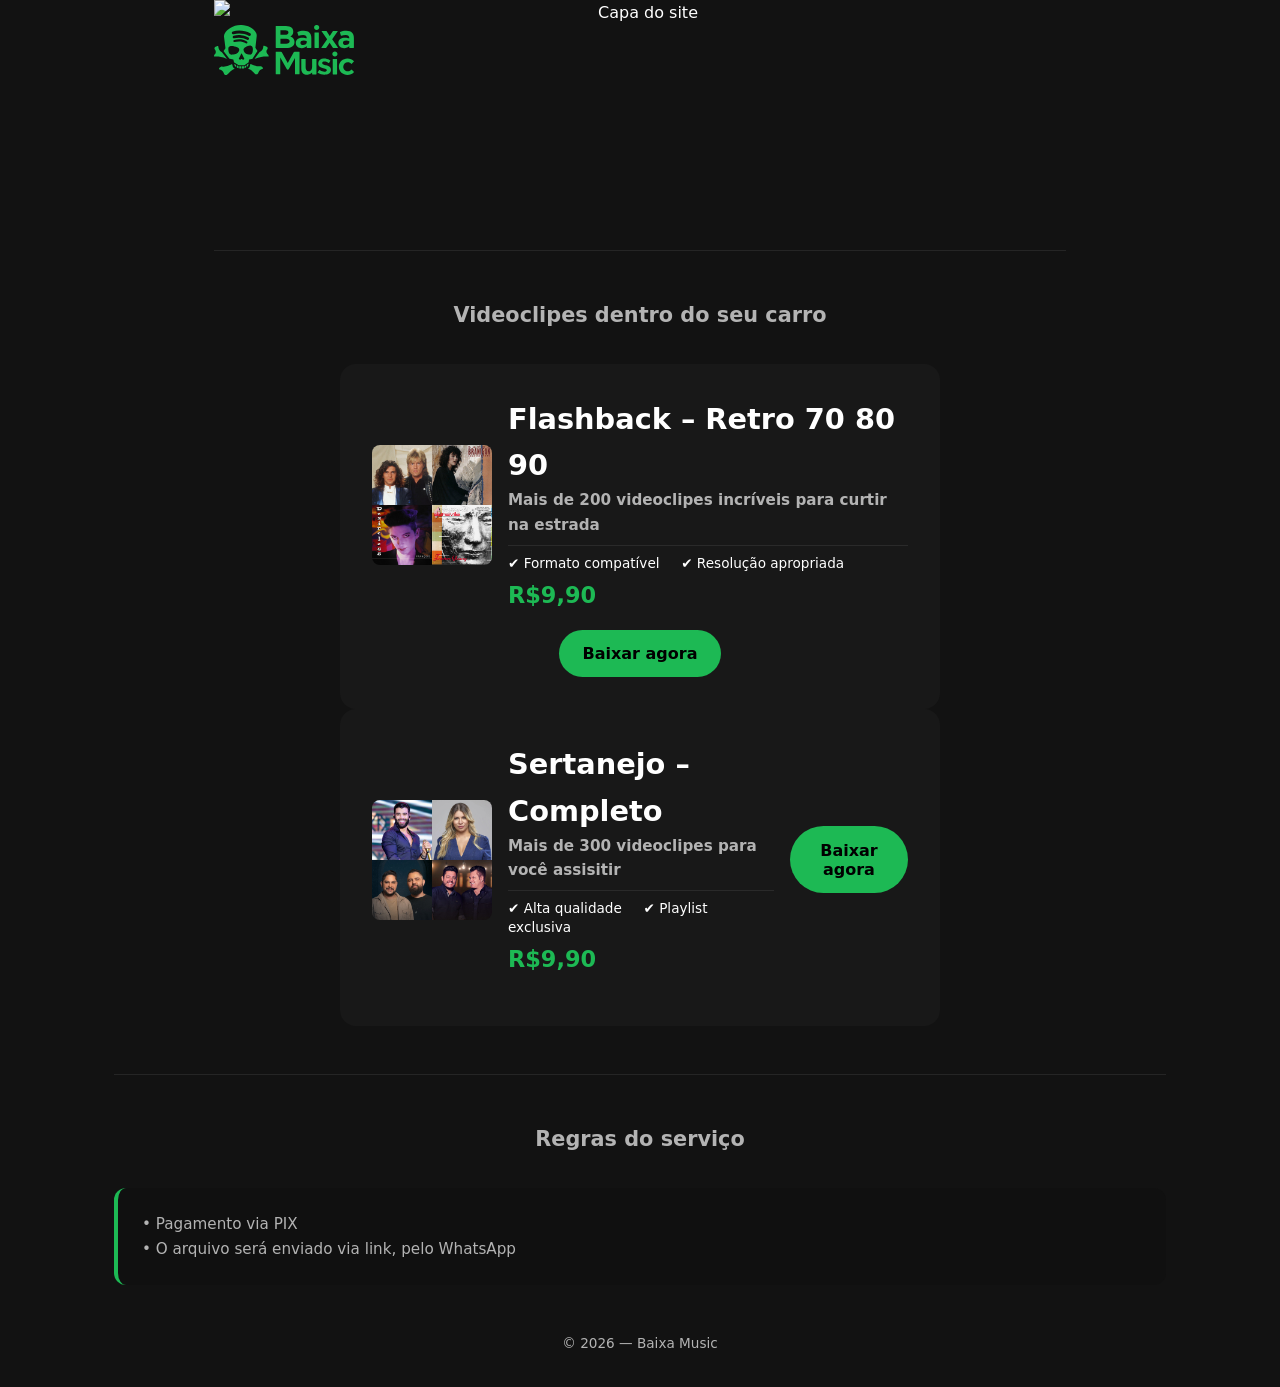
==== index.html @ f5817fbc "Update index.html" ====
<!DOCTYPE html>
<html lang="pt-BR">
<head>
  <meta charset="UTF-8">
  <title>Baixa Music</title>
  <meta name="viewport" content="width=device-width, initial-scale=1.0, maximum-scale=1.0, user-scalable=no">

  <!-- Ícone do site -->
  <link rel="icon" href="favicon.svg" type="image/svg+xml">
  <meta name="theme-color" content="#1DB954">

  <!-- CSS externo -->
  <link rel="stylesheet" href="style.css">
</head>

<body>

<header>
  <div class="hero">
    <img src="logo.svg" alt="Baixa Music" class="logo">
    <img class="capa" src="https://i.imgur.com/JgBboeH.png" alt="Capa do site">
  </div>

  <h2>Videoclipes dentro do seu carro</h2>

  <div class="services">
    <div class="card">
      <div class="card-content">
         <img src="[data-uri]" 
         alt="Capa do clipe" 
         class="card-img" 
         loading="lazy">

        <div class="card-info">
          <h3>
            <span class="desktop-title">Flashback – Retro 70 80 90</span>
            <span class="mobile-title">Flashback 70 • 80 • 90</span>
          </h3>

          <p class="Sub-desc">Mais de 200 videoclipes incríveis para curtir na estrada</p>

          <div class="info-desc2">
            <span class="desktop-benefits">
              ✔ Formato compatível &nbsp;&nbsp;&nbsp; ✔ Resolução apropriada
            </span>

            <span class="mobile-benefits">
              ✔ Formato compatível<br>
              ✔ Resolução apropriada
            </span>
          </div>

          <div class="price">R$9,90</div>
        </div>
      </div>


      <!-- Agora a descrição e o botão ficam abaixo -->
      <div class="info-descricao">
        <button onclick="window.location.href='https://baixamusic.github.io/pagamento-via-pix.html'" class="btn">
        Baixar agora
        </button>
      </div>
    </div>
  </div>

  <!-- Novo Card -->
<div class="card">
  <div class="card-content">
    <img src="[data-uri]" 
         alt="Capa do clipe"  
         class="card-img"  
         loading="lazy">

    <div class="card-info">
      <h3>
        <span class="desktop-title">Sertanejo – Completo</span>
        <span class="mobile-title">Sertanejo</span>
      </h3>

      <p class="Sub-desc">Mais de 300 videoclipes para você assisitir</p>

      <div class="info-desc2">
        <span class="desktop-benefits">
          ✔ Alta qualidade &nbsp;&nbsp;&nbsp; ✔ Playlist exclusiva
        </span>
        <span class="mobile-benefits">
          ✔ Alta qualidade<br>
          ✔ Playlist exclusiva
        </span>
      </div>

      <div class="price">R$9,90</div>
    </div>

    <!-- Agora a descrição e o botão ficam abaixo -->
    <div class="info-descricao">
      <button onclick="window.location.href='https://baixamusic.github.io/pagamento-via-pix.html'" class="btn">
        Baixar agora
      </button>
    </div>
  </div>
</div>
  
</header>

<section>
  <h2>Regras do serviço</h2>
  <div class="rules">
    • Pagamento via PIX<br>
    • O arquivo será enviado via link, pelo WhatsApp<br>
  </div>
</section>

<footer>
  © 2026 — Baixa Music
</footer>

<script src="script.js"></script>
</body>
</html>
---- style.css ----
/* Reset e ajustes globais */
  * {
    box-sizing: border-box;
    margin: 0;
    padding: 0;
    font-family: system-ui, -apple-system, BlinkMacSystemFont, sans-serif;
    -webkit-tap-highlight-color: transparent; /* remove highlight azul em mobile */
  }

  :root {
    --bg: #121212;
    --card: #181818;
    --text: #ffffff;
    --muted: #b3b3b3;
    --accent: #1DB954;
    --danger: #ff4d4d;
  }

  body {
    background: var(--bg);
    color: var(--text);
    line-height: 1.6;
    user-select: none;
    -webkit-user-select: none;
    -ms-user-select: none;
  }

  /* Header */
  header {
    padding: 0 1.5rem;
    text-align: center;
    max-width: 900px;
    margin: auto;
  }

  header h1 {
    font-size: 2.5rem;
    margin-bottom: 1rem;
    font-weight: 700;
  }

  header p {
    color: var(--muted);
    font-size: 1.1rem;
    margin-bottom: 2rem;
  }

  /* Botões */
  .btn {
    background: var(--accent);
    color: #000;
    border: none;
    padding: 0.9rem 1.5rem;
    border-radius: 50px;
    font-weight: 600;
    cursor: pointer;
    transition: transform 0.15s ease, opacity 0.15s ease;
  }

  .btn:hover {
    transform: scale(1.05);
    opacity: 0.9;
  }

  .btn:active {
  transform: scale(0.95);
  opacity: 0.8;
  }


  .btn-whatsapp {
  display: inline-block;
  margin-top: 1.5rem; /* adiciona espaço acima do botão */
  padding: 0.9rem 1.5rem;
  background: var(--accent);
  color: #000;
  text-decoration: none;
  border: none;
  border-radius: 50px;
  font-weight: 600;
  cursor: pointer;
  transition: transform 0.15s ease, opacity 0.15s ease;
  }

  .btn-whatsapp:hover {
  transform: scale(1.05);
  opacity: 0.9;
  }

  .btn-whatsapp:active {
  transform: scale(0.95);
  opacity: 0.8;
  }

  .copy-btn {
  display: inline-flex;   /* muda para inline-flex */
  text-align: center!important;
  align-items: center;    /* alinha verticalmente ícone e texto */
  padding: 0.9rem 1.5rem;
  background: var(--accent);
  color: #000;
  text-decoration: none;
  border: none;
  border-radius: 50px;
  font-weight: 600;
  cursor: pointer;
  transition: transform 0.15s ease, opacity 0.15s ease;
  }

  .copy-btn svg {
  margin-right: 8px;      /* espaço entre ícone e texto */
  }

  .copy-btn:hover {
  transform: scale(1.05);
  opacity: 0.9;
  }

  .copy-btn:active {
  transform: scale(0.95);
  opacity: 0.8;
  }


  .iconsvg {
  color: #000 !important;
  }

  /* Seções */
  section {
    max-width: 1100px;
    margin: auto;
    padding: 3rem 1.5rem;
    padding-bottom: 1rem!important;
  }

h2 {
  text-align: center;
  margin-bottom: 2rem;
  font-size: 1.3rem;
  font-weight: bold;
  color: var(--muted);
  border-top: 1px solid rgba(255,255,255,0.08);
  padding-top: 3rem; /* espaçamento entre a borda e o texto */
  margin-top: 0;     /* mantém sem margem extra acima */
}

  /* Grids */
  .steps, .services {
    display: grid;
    grid-template-columns: repeat(auto-fit, minmax(250px, 1fr));
    gap: 1.5rem;
  }

  /* Cards */
  .card {
    display: flex;
    flex-direction: column;
    justify-content: center;
    align-items: center;
    padding: 2rem;
    background: var(--card);
    border-radius: 16px;
    text-align: center;
    transition: transform 0.2s ease;
    max-width: 600px;
    margin: 0 auto;
  }

  .card:hover {
    transform: translateY(-5px);
  }

  .card h3 {
    font-size: 1.8rem;
    font-weight: bold;
  }

  .card p {
    color: var(--muted);
    font-size: 0.95rem;
    margin-bottom: 0.3rem;
  }

  .price {
    font-size: 1.4rem;
    font-weight: bold;
    color: var(--accent);
  }

  .hidden {
    display: none;
  }

  /* Conteúdo dentro do card */
  .card-content {
    display: flex;
    flex-direction: row;
    align-items: center;
    gap: 1rem;
    margin-bottom: 1rem;
  }

  .card-img {
    max-width: 120px;
    border-radius: 8px;
  }

  .card-info {
    display: flex;
    flex-direction: column;
    justify-content: space-between;
    height: 100%;
    text-align: left;
  }

  .card-info-content {
    flex: 1;
  }

  .card-info button {
    margin-top: 1rem;
    align-self: flex-start;
  }

  /* Info extra */
  .info-descricao {
    display: flex;
    flex-direction: column;
    align-items: center;
    text-align: center;
  }

  .info-desc2 {
    font-size: 0.85rem !important;
    line-height: 1.4;
    margin-bottom: 0.3rem;
  }

  .Sub-desc {
    font-weight: bold;
    padding-bottom: 0.5rem;
    margin-bottom: 0.5rem !important;
    border-bottom: 1px solid rgba(255,255,255,0.08);
  }

  /* Regras */
  .rules {
    background: #101010;
    border-left: 4px solid var(--accent);
    padding: 1.5rem;
    border-radius: 12px;
    color: var(--muted);
    font-size: 0.95rem;
  }

  /* Footer */
  footer {
    text-align: center;
      /* Footer */
  footer {
    text-align: center;
    padding-top: 0rem!important;
    padding: 2rem;
    color: var(--muted);
    font-size: 0.85rem;
  }
    padding: 2rem;
    color: var(--muted);
    font-size: 0.85rem;
  }

  /* Responsividade */
  @media (max-width: 600px) {
    header h1 {
      font-size: 2rem;
    }
  }

  @media (max-width: 768px) {
    .card {
      padding: 1.5rem;
      margin-top: 1.5rem;
    }

    .card-content {
      flex-direction: column;
      text-align: center;
    }

    .card-img {
      max-width: 160px;
    }

    .card-info {
      text-align: center;
      align-items: center;
    }

    .card-info button {
      align-self: center;
      width: 100%;
    }

    .card h3 {
      font-size: 1.4rem;
    }

    .info-desc2 {
      font-size: 0.8rem;
    }
  }

  /* Títulos alternativos */
  .mobile-title { display: none; }
  @media (max-width: 768px) {
    .desktop-title { display: none; }
    .mobile-title { display: inline; }
  }

  /* Benefícios alternativos */
  .mobile-benefits { display: none; }
  @media (max-width: 768px) {
    .desktop-benefits { display: none; }
    .mobile-benefits { display: block; }
  }

  /* Hero */
  .logo {
    width: 140px;
    margin-bottom: 1.5rem;
    fill: var(--accent) !important;
  }

  .logo2 {
    width: 140px;
    margin-top: 1.5rem;
    padding-top: 1.5rem; 
    fill: var(--accent) !important;
  }

  .hero {
    position: relative;
    width: 100%;
    min-height: 250px;
    overflow: hidden;
  }

  .hero .capa {
    width: 100%;
    height: auto;
    display: block;
  }

  .hero .logo {
    position: absolute;
    top: 20%; /* centraliza verticalmente */
    left: 0;
    transform: translateY(-50%);
    width: 140px;
    height: auto;
    margin-bottom: 1.5rem;
    fill: var(--accent) !important;
  }

  /* QR Code PIX */
  .qrpix {
  display: block;
  max-width: 280px;   /* tamanho máximo em mobile */
  width: 100%;        /* ocupa toda a largura disponível */
  height: auto;
  margin: 20px auto;  /* centraliza horizontalmente */
  border-radius: 16px; /* cantos arredondados */
  box-shadow: 0 4px 12px rgba(0,0,0,0.1); /* leve sombra */
  }

  /* Ajuste para telas maiores (desktop) */
  @media (min-width: 768px) {
  .qrpix {
  max-width: 320px; /* aumenta um pouco no desktop */
  border-radius: 20px;
  }

  section.pix-info {
  padding-top: 0rem !important;
  margin-top: 0rem !important;
  } 

  input, button, select, textarea {
  font-size: 16px; /* evita zoom automático em Android e iOS */
  }
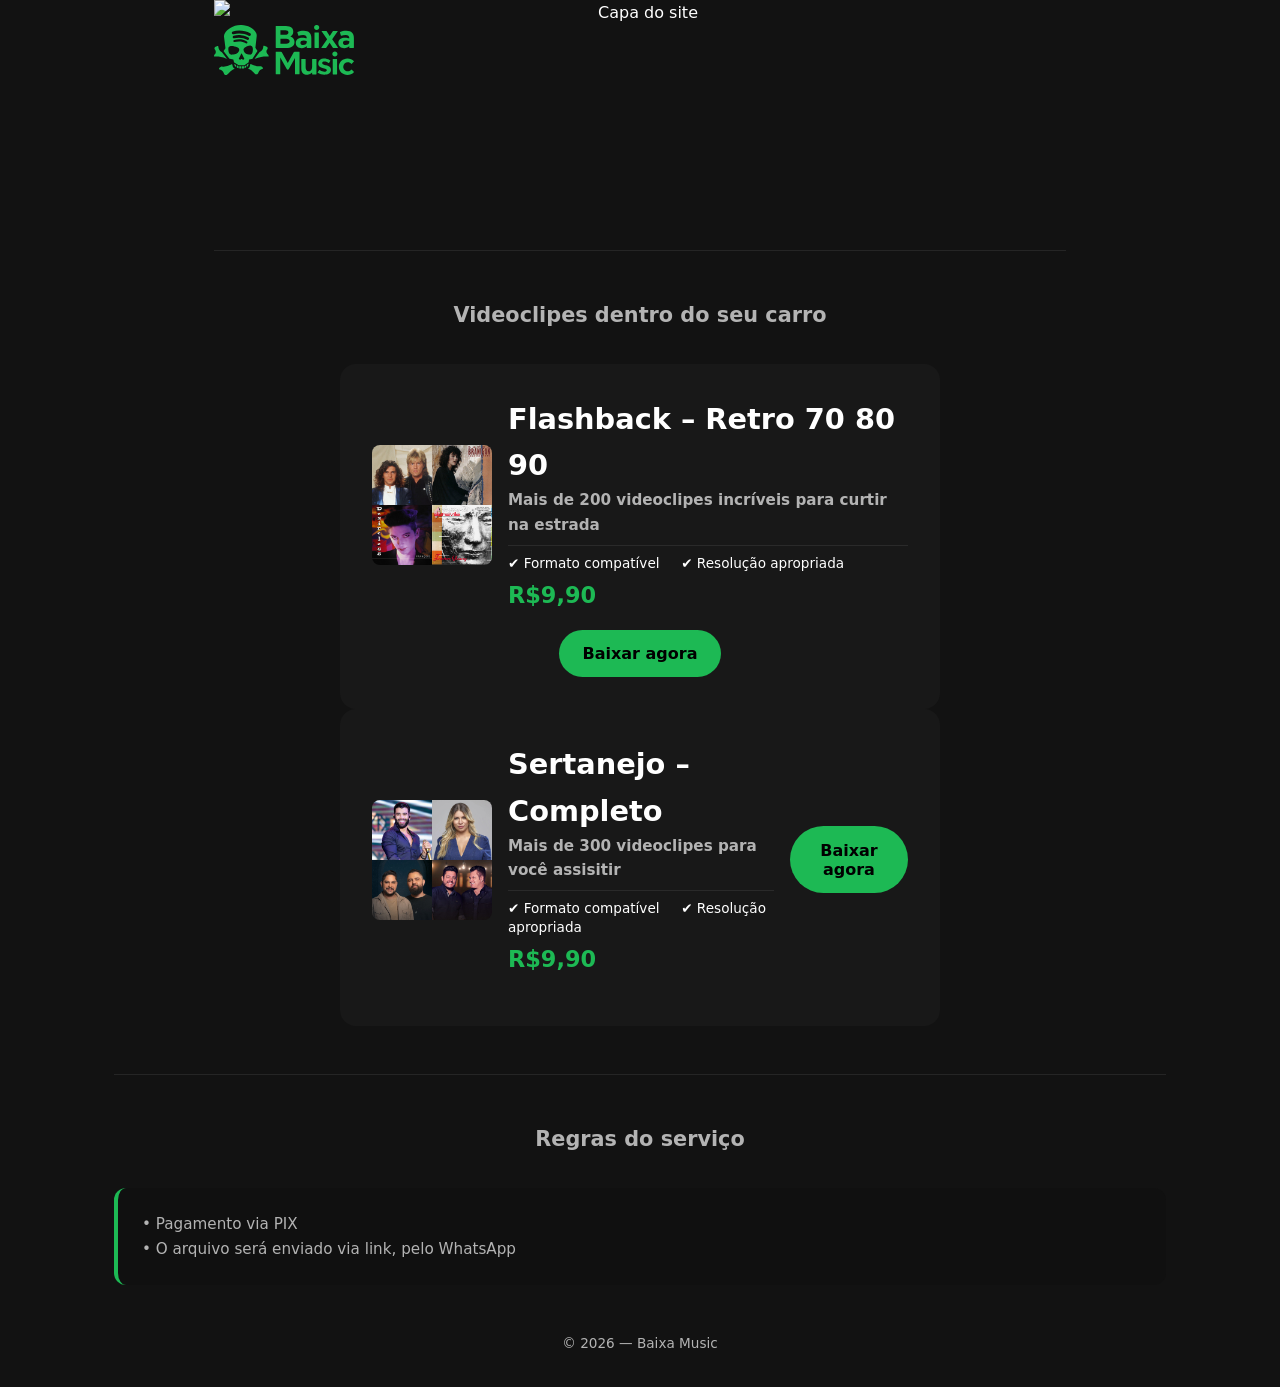
==== commit 35789b00: "Update index.html" ====
--- a/index.html
+++ b/index.html
@@ -82,11 +82,11 @@
 
       <div class="info-desc2">
         <span class="desktop-benefits">
-          ✔ Alta qualidade &nbsp;&nbsp;&nbsp; ✔ Playlist exclusiva
+          ✔ Formato compatível &nbsp;&nbsp;&nbsp; ✔ Resolução apropriada
         </span>
         <span class="mobile-benefits">
-          ✔ Alta qualidade<br>
-          ✔ Playlist exclusiva
+          ✔ Formato compatível<br>
+          ✔ Resolução apropriada
         </span>
       </div>
 
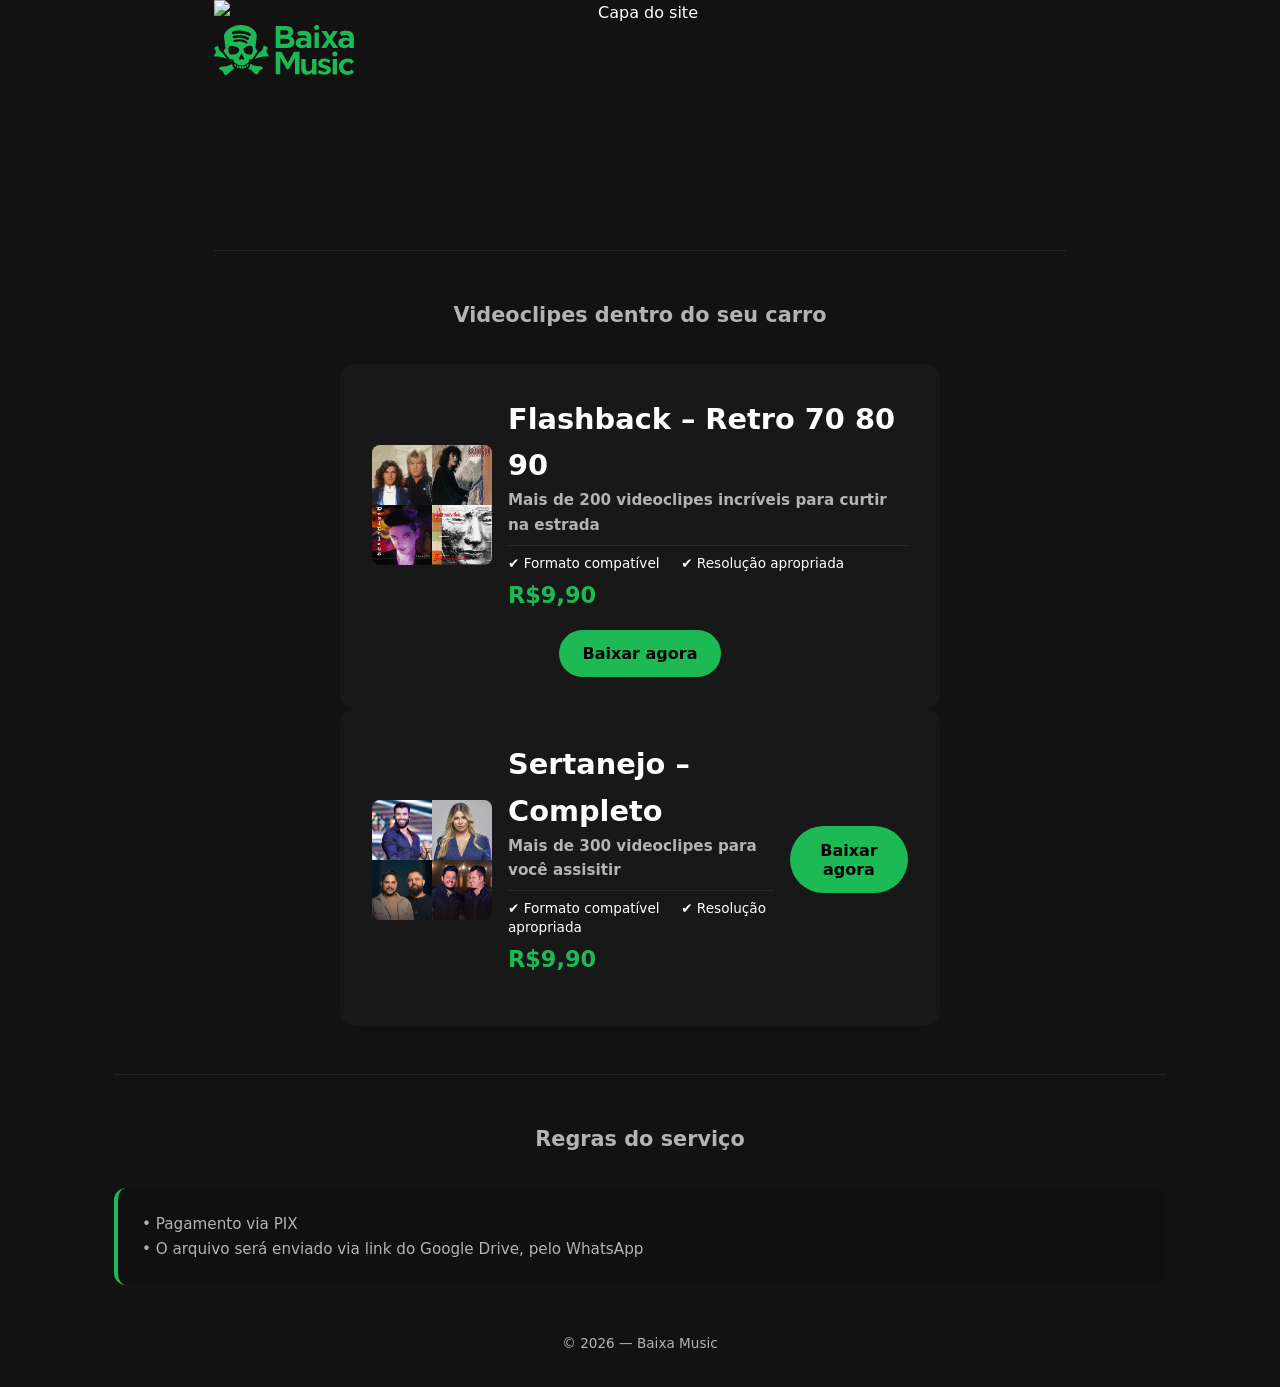
==== commit 53a1a030: "Update index.html" ====
--- a/index.html
+++ b/index.html
@@ -57,7 +57,7 @@
 
       <!-- Agora a descrição e o botão ficam abaixo -->
       <div class="info-descricao">
-        <button onclick="window.location.href='https://baixamusic.github.io/pagamento-via-pix.html'" class="btn">
+        <button onclick="window.location.href='https://baixamusic.github.io/pagamento-via-pix-flashback.html'" class="btn">
         Baixar agora
         </button>
       </div>
@@ -95,7 +95,7 @@
 
     <!-- Agora a descrição e o botão ficam abaixo -->
     <div class="info-descricao">
-      <button onclick="window.location.href='https://baixamusic.github.io/pagamento-via-pix.html'" class="btn">
+      <button onclick="window.location.href='https://baixamusic.github.io/pagamento-via-pix-sertanejo.html'" class="btn">
         Baixar agora
       </button>
     </div>
@@ -108,7 +108,7 @@
   <h2>Regras do serviço</h2>
   <div class="rules">
     • Pagamento via PIX<br>
-    • O arquivo será enviado via link, pelo WhatsApp<br>
+    • O arquivo será enviado via link do Google Drive, pelo WhatsApp<br>
   </div>
 </section>
 
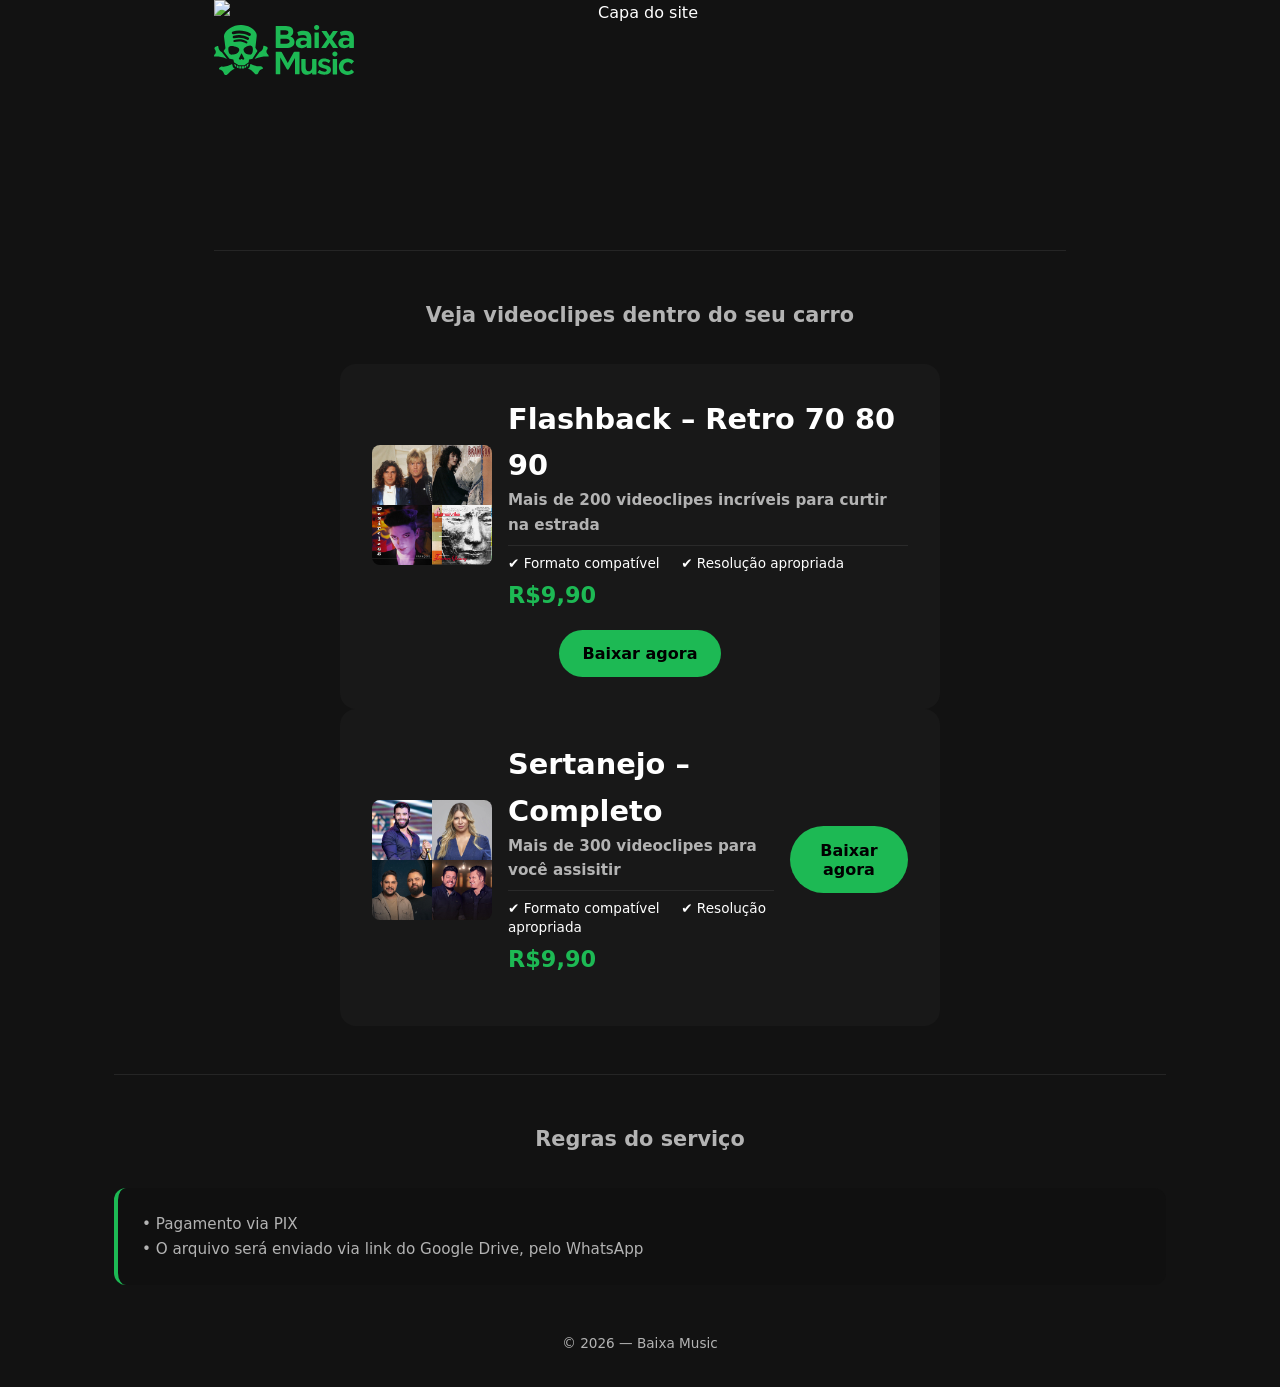
==== commit 01016b62: "Update index.html" ====
--- a/index.html
+++ b/index.html
@@ -21,7 +21,7 @@
     <img class="capa" src="https://i.imgur.com/JgBboeH.png" alt="Capa do site">
   </div>
 
-  <h2>Videoclipes dentro do seu carro</h2>
+  <h2>Veja videoclipes dentro do seu carro</h2>
 
   <div class="services">
     <div class="card">
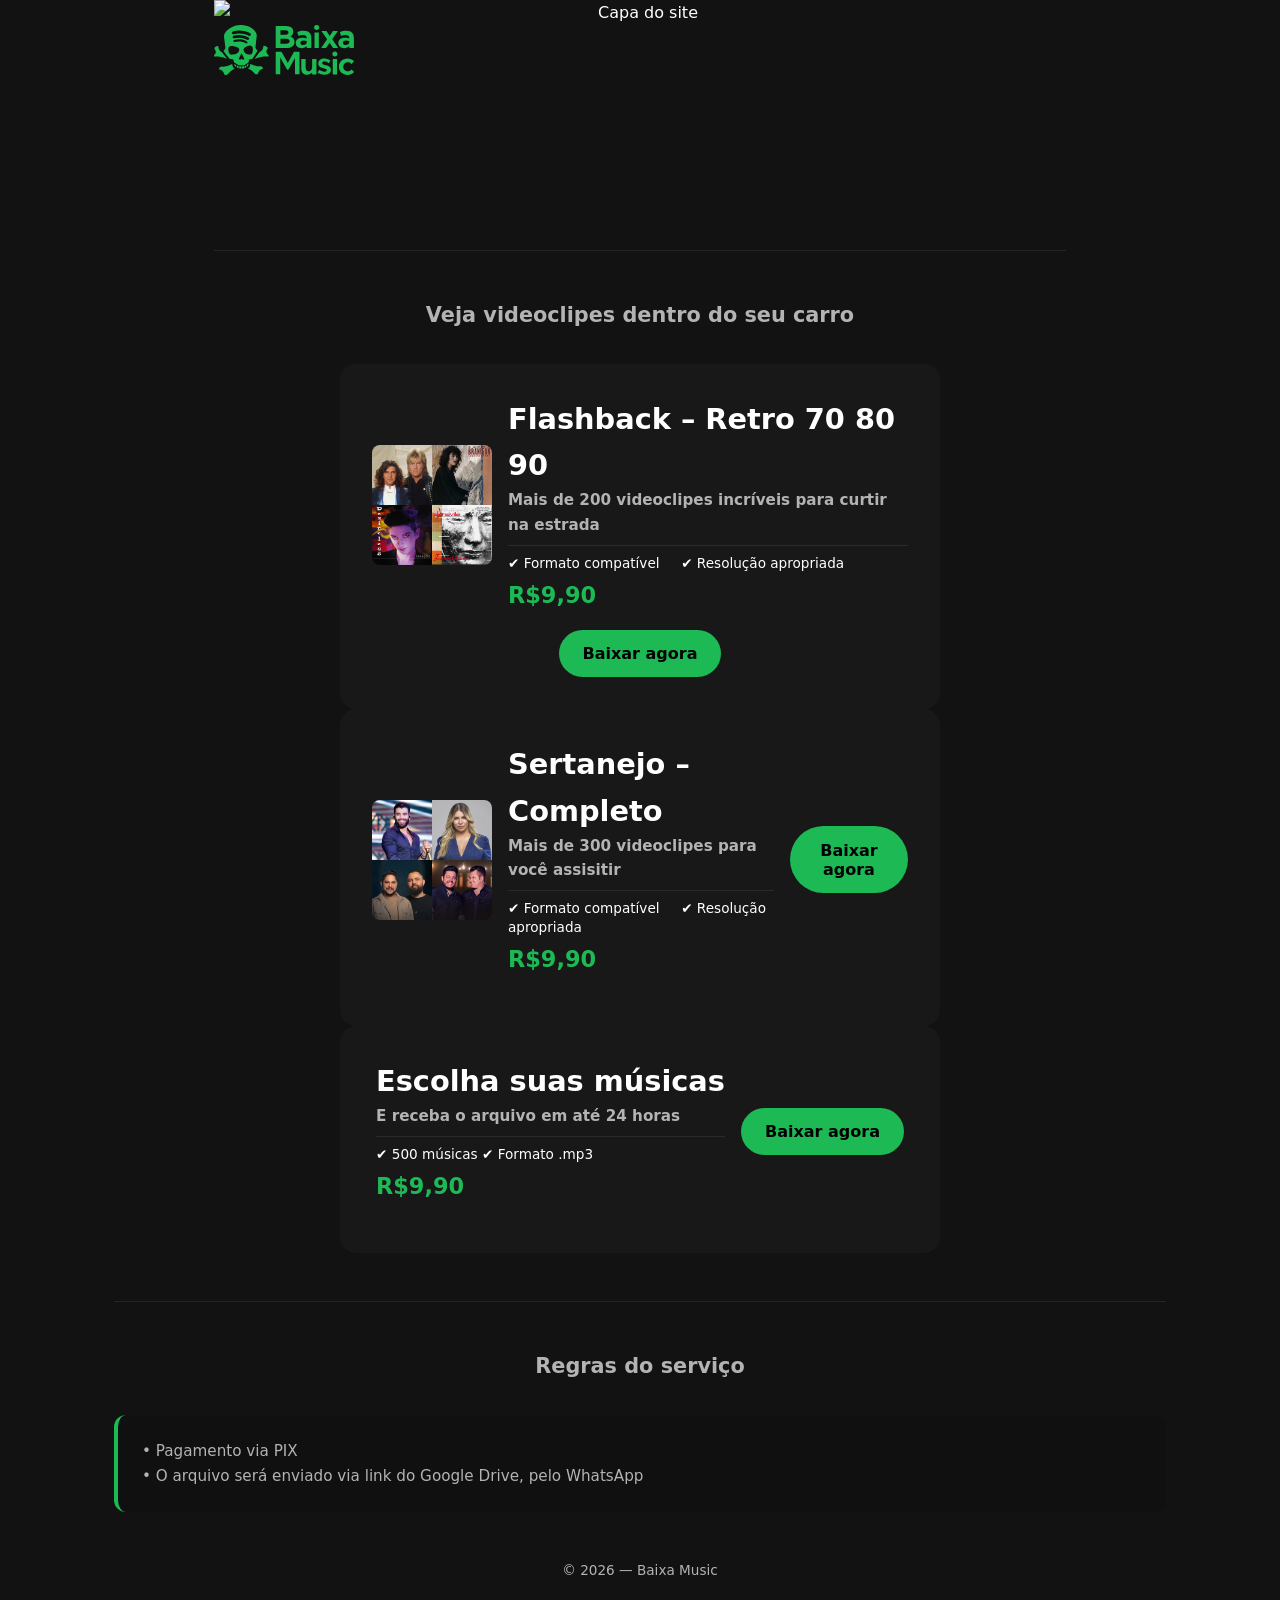
==== commit c7dea611: "Update index.html" ====
--- a/index.html
+++ b/index.html
@@ -101,6 +101,41 @@
     </div>
   </div>
 </div>
+
+  <!-- Novo Card -->
+<div class="card">
+  <div class="card-content">
+
+    <div class="card-info">
+      <h3>
+        <span class="desktop-title">Escolha suas músicas</span>
+        <span class="mobile-title">Escolha suas músicas</span>
+      </h3>
+
+      <p class="Sub-desc">E receba o arquivo em até 24 horas</p>
+
+      <div class="info-desc2">
+        <span class="desktop-benefits">
+          ✔ 500 músicas
+          ✔ Formato .mp3
+        </span>
+        <span class="mobile-benefits">
+          ✔ 500 músicas
+          ✔ Formato .mp3
+        </span>
+      </div>
+
+      <div class="price">R$9,90</div>
+    </div>
+
+    <!-- Agora a descrição e o botão ficam abaixo -->
+    <div class="info-descricao">
+      <button onclick="window.location.href='https://baixamusic.github.io/pagamento-via-pix-escolher-musicas.html'" class="btn">
+        Baixar agora
+      </button>
+    </div>
+  </div>
+</div>
   
 </header>
 
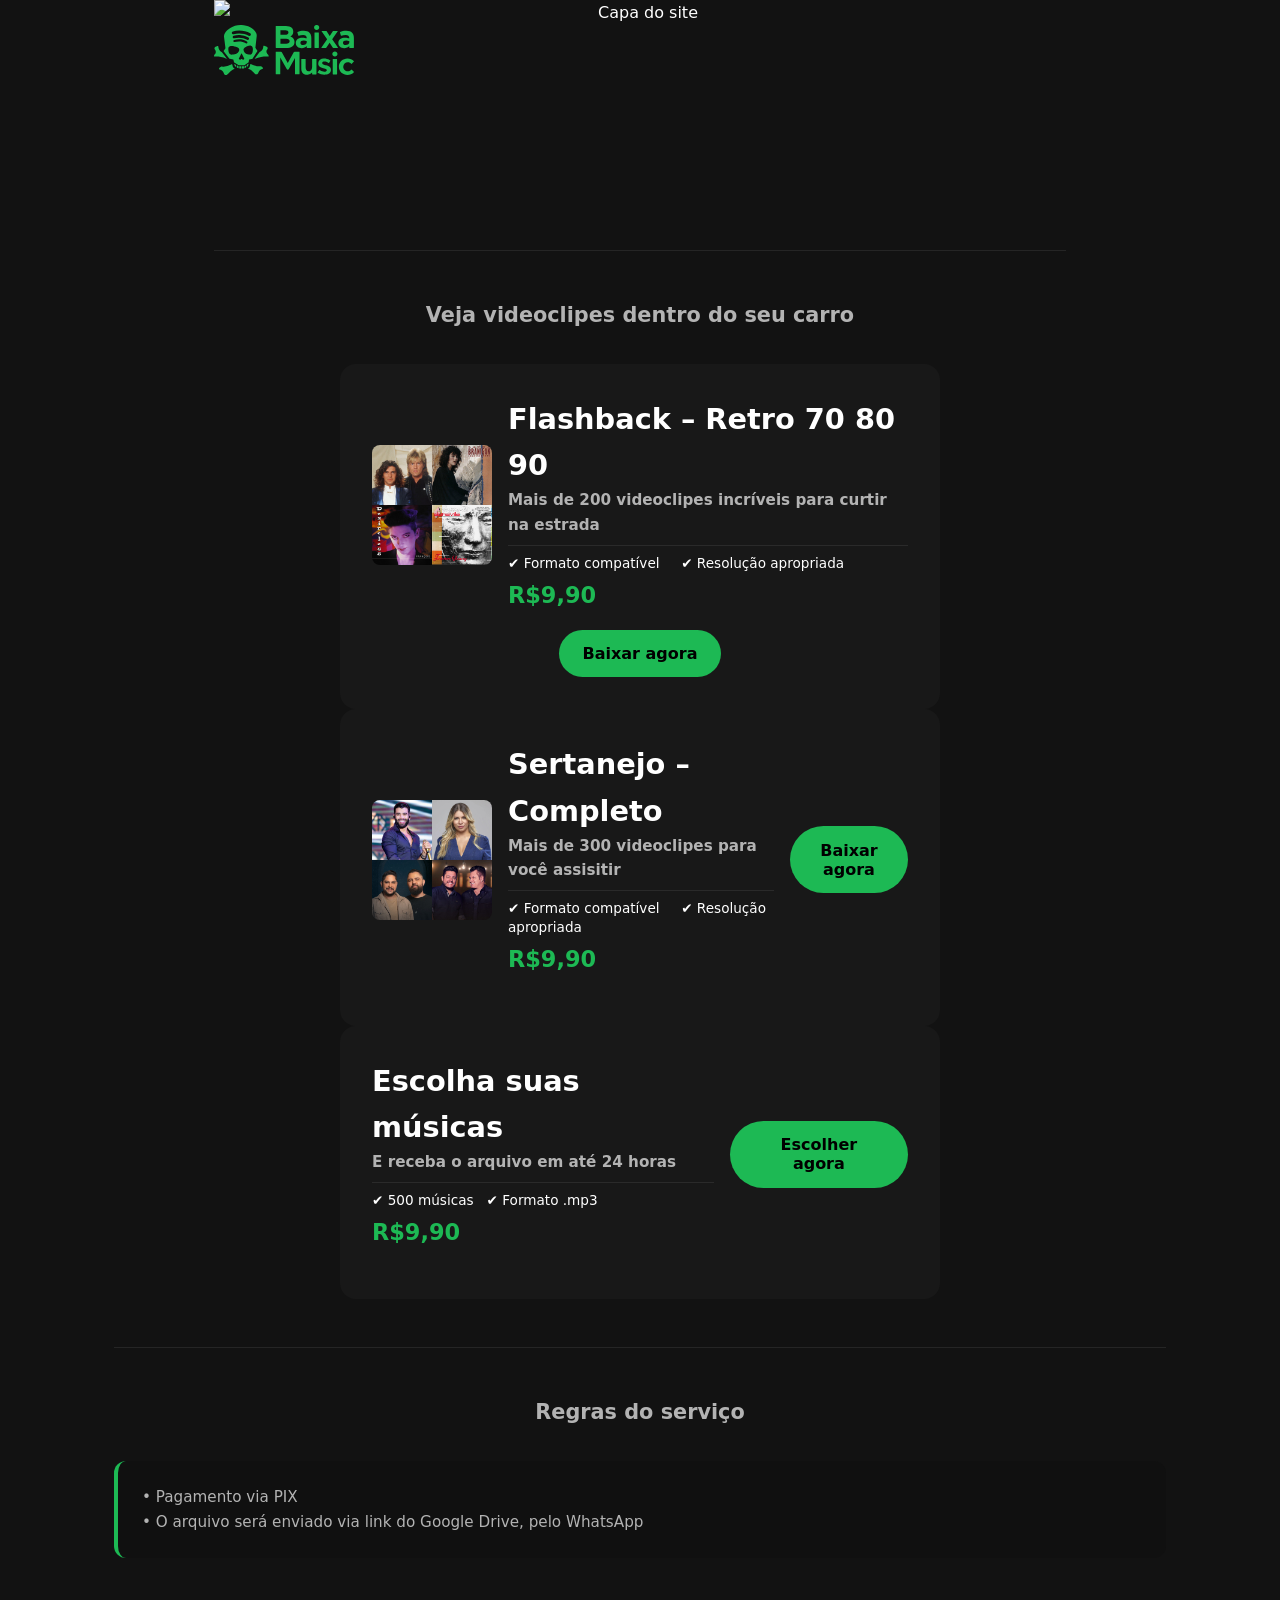
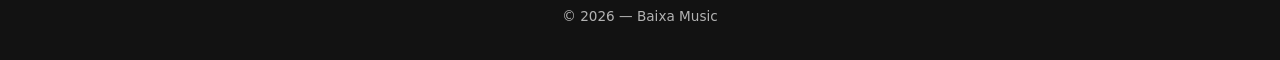
==== commit d7c4c6d0: "Update index.html" ====
--- a/index.html
+++ b/index.html
@@ -116,11 +116,11 @@
 
       <div class="info-desc2">
         <span class="desktop-benefits">
-          ✔ 500 músicas
+          ✔ 500 músicas&nbsp;&nbsp;
           ✔ Formato .mp3
         </span>
         <span class="mobile-benefits">
-          ✔ 500 músicas
+          ✔ 500 músicas&nbsp;&nbsp;
           ✔ Formato .mp3
         </span>
       </div>
@@ -131,7 +131,7 @@
     <!-- Agora a descrição e o botão ficam abaixo -->
     <div class="info-descricao">
       <button onclick="window.location.href='https://baixamusic.github.io/pagamento-via-pix-escolher-musicas.html'" class="btn">
-        Baixar agora
+        Escolher agora
       </button>
     </div>
   </div>
